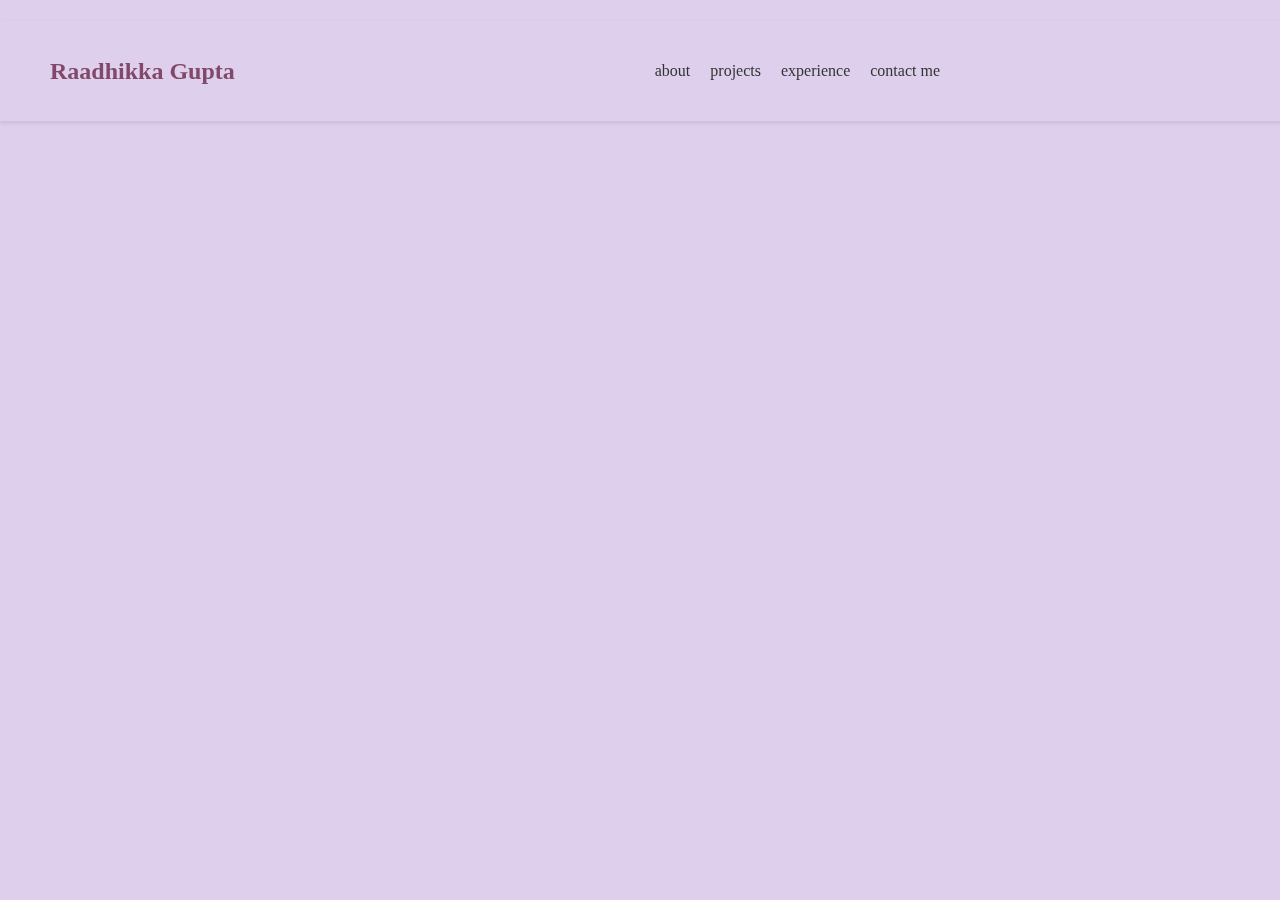
==== index.html @ 50f20a7a "modified:   index.html 	modified:   style.css" ====
<!DOCTYPE html>
<html lang="en">
    <head>
        <meta charset="UTF-8">
        <meta name="viewport" content="width=device-width, initial-scale=1.0">

        <title>Raadhikka Gupta | Aspiring Software Developer</title>
        
        <link rel="stylesheet" href="style.css">
    </head>
    <body>
        <!-- Navbar -->
        <nav>
            <h1>Raadhikka Gupta</h1>
            <ul class="navigation">
                <li><a href="#about" class="nav-link">about</a></li>
                <li><a href="#skills" class="nav-link">projects</a></li>
                <li><a href="#projects" class="nav-link">experience</a></li>
                <li><a href="#contact" class="nav-link">contact me</a></li>
            </ul>
            <button class="burger-menu" id="burger-menu">
                <ion-icon class="bars" name="menu-outline"></ion-icon>
            </button>
        </nav>

        <div class="container">
            <h1>Welcome to My Website</h1>
            <p>This is a paragraph.</p>
        </div>
    </body>
</html>
---- style.css ----
/* Reset default margin and padding */
body, nav, ul {
    margin: 0;
    padding: 0;
    background-color: #ded0ec;
}

/* Navbar styles */
nav {
    display: flex;
    justify-content: space-between;
    align-items: center;
    padding: 20px 50px; /* Adjust padding as needed */
    background-color: #ded0ec; /* Background color */
    box-shadow: 0 2px 4px rgba(0, 0, 0, 0.1); /* Optional shadow */
    position: fixed;
    width: 100%;
    z-index: 1000; /* Ensure it's above other content */
}

nav h1 {
    font-size: 1.5rem; /* Adjust font size */
    font-weight: bold;
    color: #82486a; /* Text color */
    margin-right: 50px;
}

.navigation {
    list-style-type: none;
    display: flex;
    gap: 20px; /* Adjust spacing between items */
}

.navigation li {
    margin: 0;
}

.navigation li a {
    text-decoration: none;
    color: #333; /* Link text color */
    font-weight: 500;
    transition: color 0.3s ease; /* Smooth color transition */
}

.navigation li a:hover {
    color: #f67be6; /* Hover color */
}

.burger-menu {
    background-color: transparent;
    border: none;
    cursor: pointer;
    padding: 10px;
}
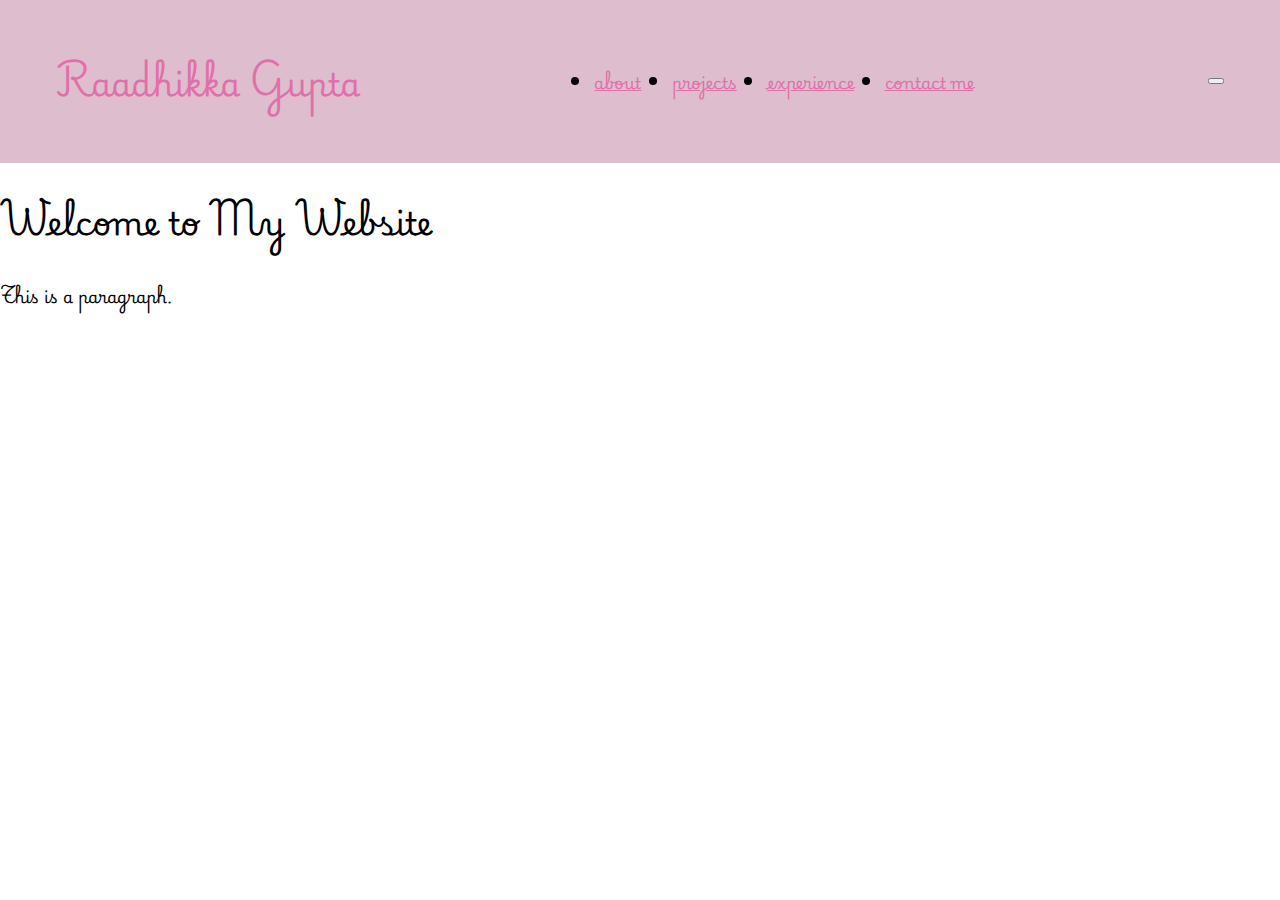
==== commit e2a79406: "modified:   index.html 	modified:   style.css" ====
--- a/index.html
+++ b/index.html
@@ -5,8 +5,11 @@
         <meta name="viewport" content="width=device-width, initial-scale=1.0">
 
         <title>Raadhikka Gupta | Aspiring Software Developer</title>
-        
+
         <link rel="stylesheet" href="style.css">
+        <link rel="preconnect" href="https://fonts.googleapis.com">
+        <link rel="preconnect" href="https://fonts.gstatic.com" crossorigin>
+        <link href="https://fonts.googleapis.com/css2?family=Playwrite+CL:wght@100..400&display=swap" rel="stylesheet"> 
     </head>
     <body>
         <!-- Navbar -->
--- a/style.css
+++ b/style.css
@@ -1,54 +1,40 @@
-/* Reset default margin and padding */
 body, nav, ul {
-    margin: 0;
-    padding: 0;
-    background-color: #ded0ec;
+    margin: 0px;
+    padding: 0px;
+    font-family: "Playwrite CL", cursive;
 }
 
-/* Navbar styles */
 nav {
+    position: sticky;
+    top: 0;
+    left: 0;
+    z-index: 1;
     display: flex;
+    align-items: center;
     justify-content: space-between;
-    align-items: center;
-    padding: 20px 50px; /* Adjust padding as needed */
-    background-color: #ded0ec; /* Background color */
-    box-shadow: 0 2px 4px rgba(0, 0, 0, 0.1); /* Optional shadow */
-    position: fixed;
-    width: 100%;
-    z-index: 1000; /* Ensure it's above other content */
+    padding: 1.5rem 3.5rem;
+    background-color: #debdce;
 }
 
 nav h1 {
-    font-size: 1.5rem; /* Adjust font size */
+    color: #e070aa;
+  }
+  
+nav a {
+    color: #e070aa;
+    /**transition: hover;**/
+  }
+
+nav a:hover {
+    color: #a3527c;
+    border-bottom: 2px solid #a3527c;
+  }
+  
+nav ul {
+    display: flex;
+    gap: 1.9rem;
+  }
+  
+nav ul li {
     font-weight: bold;
-    color: #82486a; /* Text color */
-    margin-right: 50px;
-}
-
-.navigation {
-    list-style-type: none;
-    display: flex;
-    gap: 20px; /* Adjust spacing between items */
-}
-
-.navigation li {
-    margin: 0;
-}
-
-.navigation li a {
-    text-decoration: none;
-    color: #333; /* Link text color */
-    font-weight: 500;
-    transition: color 0.3s ease; /* Smooth color transition */
-}
-
-.navigation li a:hover {
-    color: #f67be6; /* Hover color */
-}
-
-.burger-menu {
-    background-color: transparent;
-    border: none;
-    cursor: pointer;
-    padding: 10px;
-}
+  }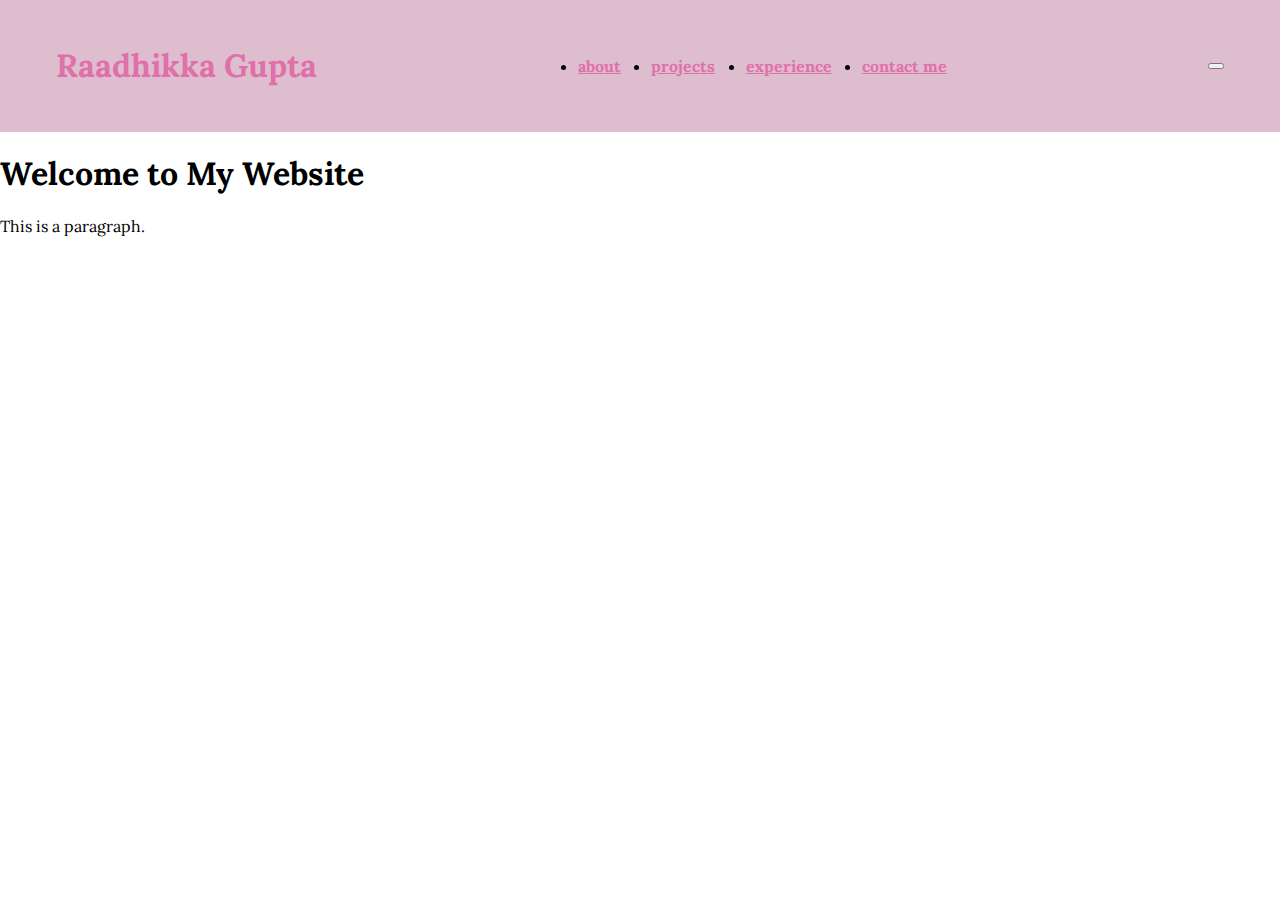
==== commit 2356ec8b: "modified:   index.html 	modified:   style.css" ====
--- a/index.html
+++ b/index.html
@@ -9,7 +9,7 @@
         <link rel="stylesheet" href="style.css">
         <link rel="preconnect" href="https://fonts.googleapis.com">
         <link rel="preconnect" href="https://fonts.gstatic.com" crossorigin>
-        <link href="https://fonts.googleapis.com/css2?family=Playwrite+CL:wght@100..400&display=swap" rel="stylesheet"> 
+        <link href="https://fonts.googleapis.com/css2?family=Lora:ital,wght@0,400..700;1,400..700&display=swap" rel="stylesheet">     
     </head>
     <body>
         <!-- Navbar -->
--- a/style.css
+++ b/style.css
@@ -1,7 +1,7 @@
 body, nav, ul {
     margin: 0px;
     padding: 0px;
-    font-family: "Playwrite CL", cursive;
+    font-family: "Lora", serif;
 }
 
 nav {
@@ -27,7 +27,6 @@
 
 nav a:hover {
     color: #a3527c;
-    border-bottom: 2px solid #a3527c;
   }
   
 nav ul {
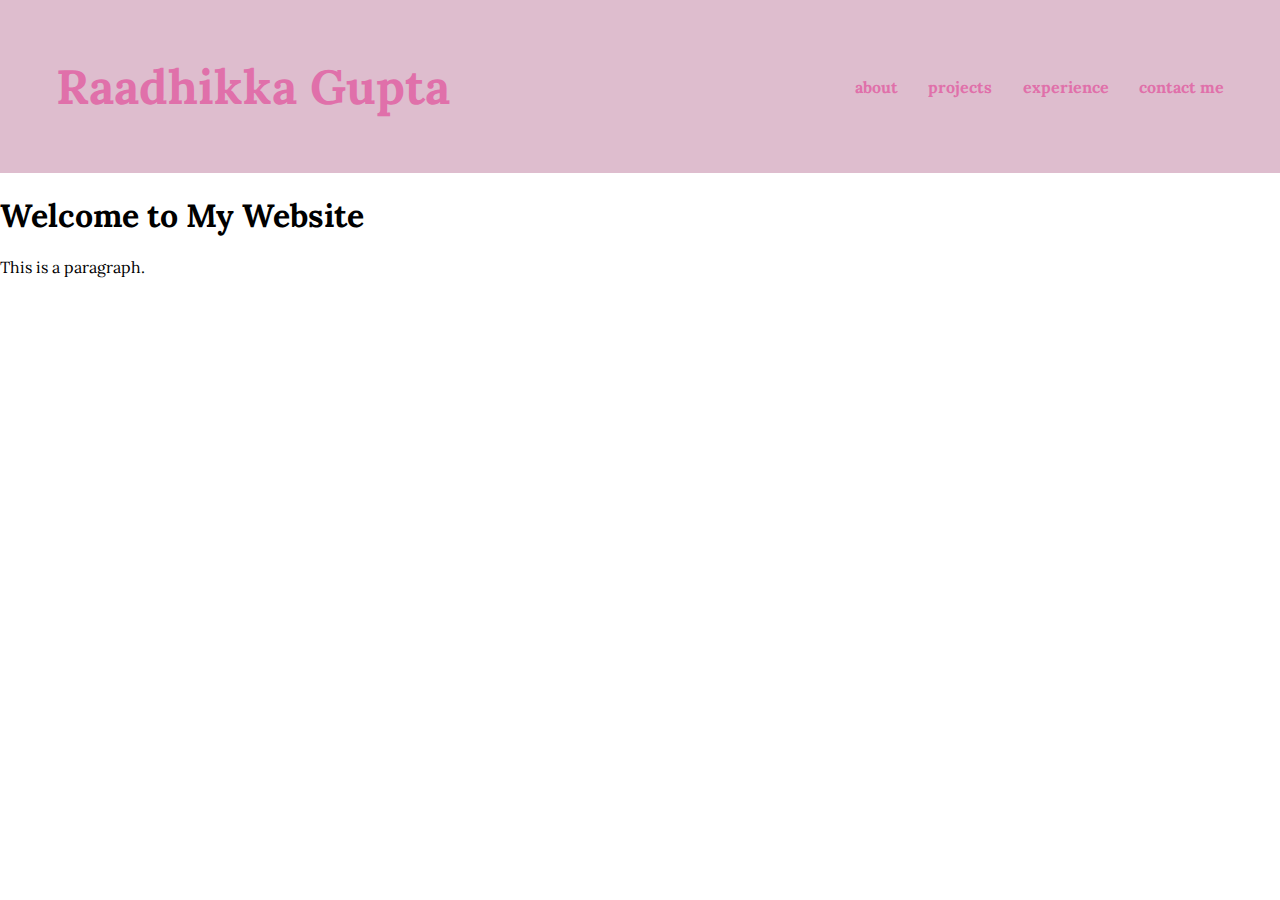
==== commit 84f4dcab: "modified:   index.html 	modified:   style.css" ====
--- a/index.html
+++ b/index.html
@@ -9,7 +9,8 @@
         <link rel="stylesheet" href="style.css">
         <link rel="preconnect" href="https://fonts.googleapis.com">
         <link rel="preconnect" href="https://fonts.gstatic.com" crossorigin>
-        <link href="https://fonts.googleapis.com/css2?family=Lora:ital,wght@0,400..700;1,400..700&display=swap" rel="stylesheet">     
+        <link href="https://fonts.googleapis.com/css2?family=Lora:ital,wght@0,400..700;1,400..700&display=swap" rel="stylesheet">  
+        <link rel="stylesheet" href="https://cdnjs.cloudflare.com/ajax/libs/animate.css/4.1.1/animate.min.css" />   
     </head>
     <body>
         <!-- Navbar -->
--- a/style.css
+++ b/style.css
@@ -18,22 +18,35 @@
 
 nav h1 {
     color: #e070aa;
+    font-size: 3rem;
   }
   
 nav a {
     color: #e070aa;
+    text-decoration: none;
     /**transition: hover;**/
   }
 
 nav a:hover {
     color: #a3527c;
+    text-decoration: none;
   }
   
 nav ul {
     display: flex;
     gap: 1.9rem;
+    list-style: none;
   }
   
 nav ul li {
     font-weight: bold;
+  }
+
+.burger-menu {
+    color: #e070aa;
+    font-size: 2rem;
+    border: 0;
+    background-color: transparent;
+    cursor: pointer;
+    display: none;
   }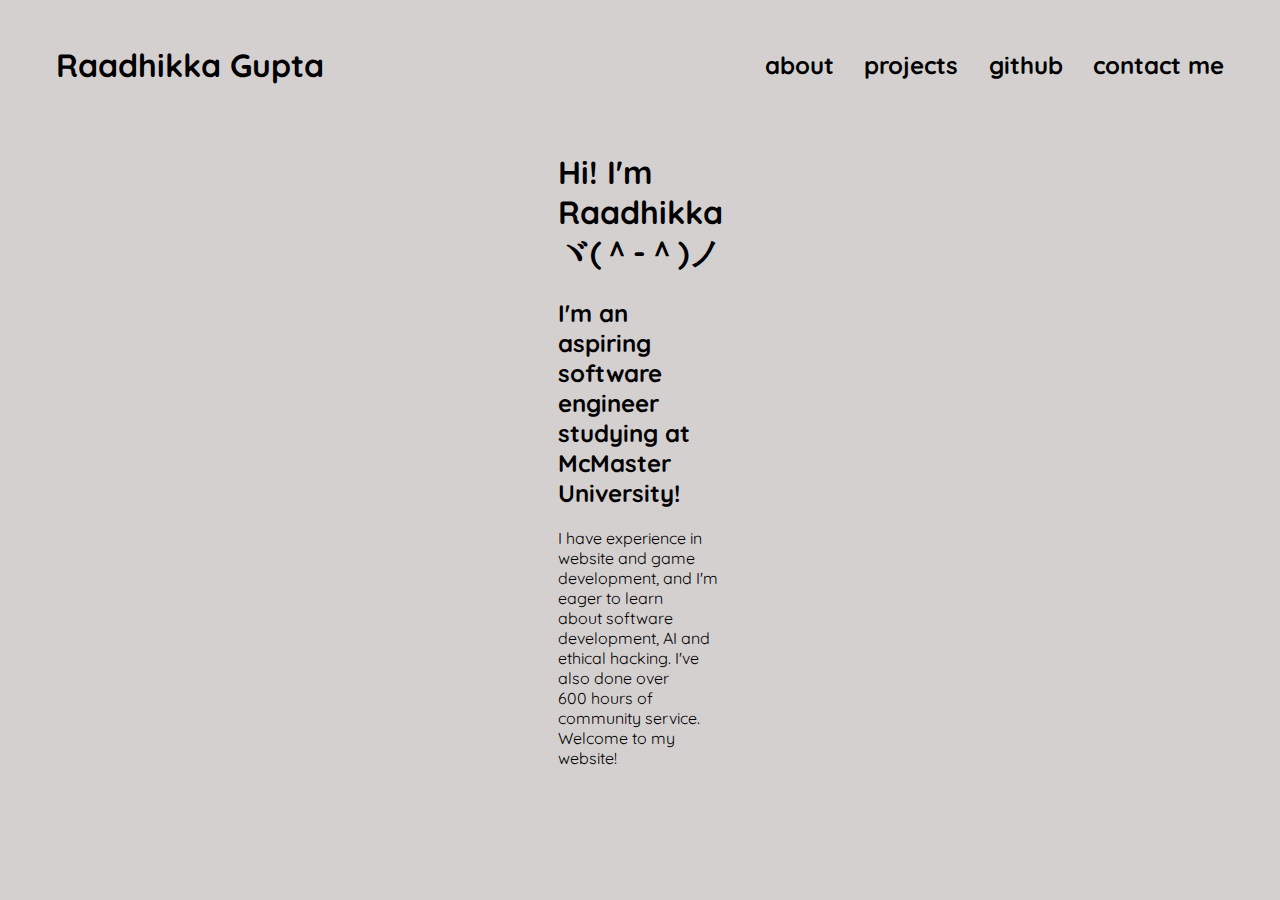
==== commit 737a6bad: "modified:   index.html 	modified:   style.css" ====
--- a/index.html
+++ b/index.html
@@ -9,7 +9,7 @@
         <link rel="stylesheet" href="style.css">
         <link rel="preconnect" href="https://fonts.googleapis.com">
         <link rel="preconnect" href="https://fonts.gstatic.com" crossorigin>
-        <link href="https://fonts.googleapis.com/css2?family=Lora:ital,wght@0,400..700;1,400..700&display=swap" rel="stylesheet">  
+        <link href="https://fonts.googleapis.com/css2?family=Lora:ital,wght@0,400..700;1,400..700&family=Quicksand:wght@300..700&display=swap" rel="stylesheet">
         <link rel="stylesheet" href="https://cdnjs.cloudflare.com/ajax/libs/animate.css/4.1.1/animate.min.css" />   
     </head>
     <body>
@@ -19,7 +19,7 @@
             <ul class="navigation">
                 <li><a href="#about" class="nav-link">about</a></li>
                 <li><a href="#skills" class="nav-link">projects</a></li>
-                <li><a href="#projects" class="nav-link">experience</a></li>
+                <li><a href="#projects" class="nav-link">github</a></li>
                 <li><a href="#contact" class="nav-link">contact me</a></li>
             </ul>
             <button class="burger-menu" id="burger-menu">
@@ -27,9 +27,16 @@
             </button>
         </nav>
 
-        <div class="container">
-            <h1>Welcome to My Website</h1>
-            <p>This is a paragraph.</p>
-        </div>
+        <section class="hero" id="about">
+            <div class="bio">
+                <h1 class="bio-title">Hi! I'm Raadhikka ヾ(＾-＾)ノ</h1>
+                <h2 class="bio-title2">I'm an aspiring software engineer studying at McMaster University! </h2>
+                <p class="bio-text">I have experience in website and game development, and I'm eager to learn <br>
+                                    about software development, AI and ethical hacking. I've also done over <br>
+                                    600 hours of community service. Welcome to my website!</p>
+            </div>
+        </section>
+
+        <script src="assets/js/script.js"></script>
     </body>
 </html>--- a/style.css
+++ b/style.css
@@ -1,7 +1,11 @@
+body {
+    background-color: #d5d0d0;
+}
+
 body, nav, ul {
     margin: 0px;
     padding: 0px;
-    font-family: "Lora", serif;
+    font-family: "Quicksand", sans-serif;
 }
 
 nav {
@@ -13,23 +17,33 @@
     align-items: center;
     justify-content: space-between;
     padding: 1.5rem 3.5rem;
-    background-color: #debdce;
+    background-color: #d5d0d0;
+    transition: background-color 0.3s ease, padding 0.3s ease;
+}
+
+nav.scrolled {
+    background-color: #8c5767; /* Background color after scroll */
+    padding: 1rem 2rem; /* Adjust padding after scroll */
 }
 
 nav h1 {
-    color: #e070aa;
-    font-size: 3rem;
+    color: #000000;
+    font-size: 2rem;
   }
   
 nav a {
-    color: #e070aa;
+    color: #000000;
     text-decoration: none;
-    /**transition: hover;**/
+    font-size: 1.5rem;
+    font-family: "Quicksand", sans-serif;
+    transition: color 0.3s ease; 
   }
 
 nav a:hover {
-    color: #a3527c;
+    color: #8c5767;
     text-decoration: none;
+    font-size: 1rem;
+    font-family: "Quicksand", sans-serif;
   }
   
 nav ul {
@@ -43,10 +57,19 @@
   }
 
 .burger-menu {
-    color: #e070aa;
+    color: #8c5767;
     font-size: 2rem;
     border: 0;
     background-color: transparent;
     cursor: pointer;
     display: none;
-  }+  }
+
+.hero {
+    display: flex;
+    align-items: center;
+    justify-content: center;
+    gap: 2.5rem;
+    max-width: 10rem;
+    margin: auto;
+}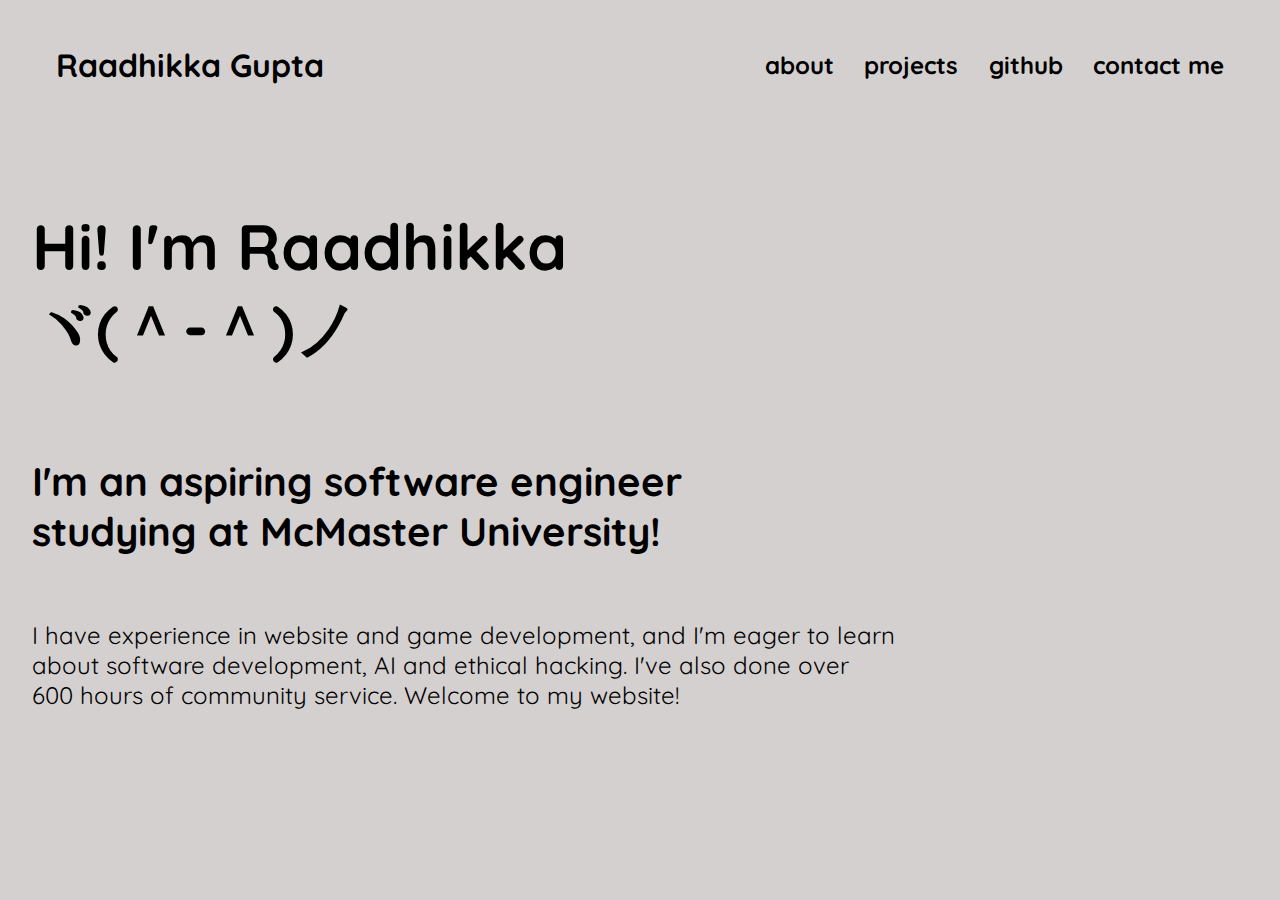
==== commit 3b136031: "modified:   index.html 	modified:   style.css" ====
--- a/index.html
+++ b/index.html
@@ -29,11 +29,11 @@
 
         <section class="hero" id="about">
             <div class="bio">
-                <h1 class="bio-title">Hi! I'm Raadhikka ヾ(＾-＾)ノ</h1>
-                <h2 class="bio-title2">I'm an aspiring software engineer studying at McMaster University! </h2>
-                <p class="bio-text">I have experience in website and game development, and I'm eager to learn <br>
-                                    about software development, AI and ethical hacking. I've also done over <br>
-                                    600 hours of community service. Welcome to my website!</p>
+                <h1>Hi! I'm Raadhikka <br>ヾ(＾-＾)ノ</h1>
+                <h3>I'm an aspiring software engineer <br>studying at McMaster University! </h3>
+                <p>I have experience in website and game development, and I'm eager to learn <br>
+                   about software development, AI and ethical hacking. I've also done over <br>
+                   600 hours of community service. Welcome to my website!</p>
             </div>
         </section>
 
--- a/style.css
+++ b/style.css
@@ -41,9 +41,6 @@
 
 nav a:hover {
     color: #8c5767;
-    text-decoration: none;
-    font-size: 1rem;
-    font-family: "Quicksand", sans-serif;
   }
   
 nav ul {
@@ -58,7 +55,7 @@
 
 .burger-menu {
     color: #8c5767;
-    font-size: 2rem;
+    font-size: 1.5rem;
     border: 0;
     background-color: transparent;
     cursor: pointer;
@@ -66,10 +63,29 @@
   }
 
 .hero {
+    height: 2rem;
     display: flex;
-    align-items: center;
-    justify-content: center;
-    gap: 2.5rem;
-    max-width: 10rem;
-    margin: auto;
+    flex-direction: column;
+    align-items: flex-start;
+    padding: 2rem;
+}
+
+.bio {
+    display: flex;
+    flex-direction: column;
+    align-items: flex-start; /* Center the text elements */
+    max-width: 80rem; /* Adjust the max-width as needed */
+    text-align: left; /* Center align the text */
+}
+
+.bio h1 {
+    font-size: 4rem;
+}
+
+.bio h3 {
+    font-size: 2.5rem;
+}
+
+.bio p {
+    font-size: 1.5rem;
 }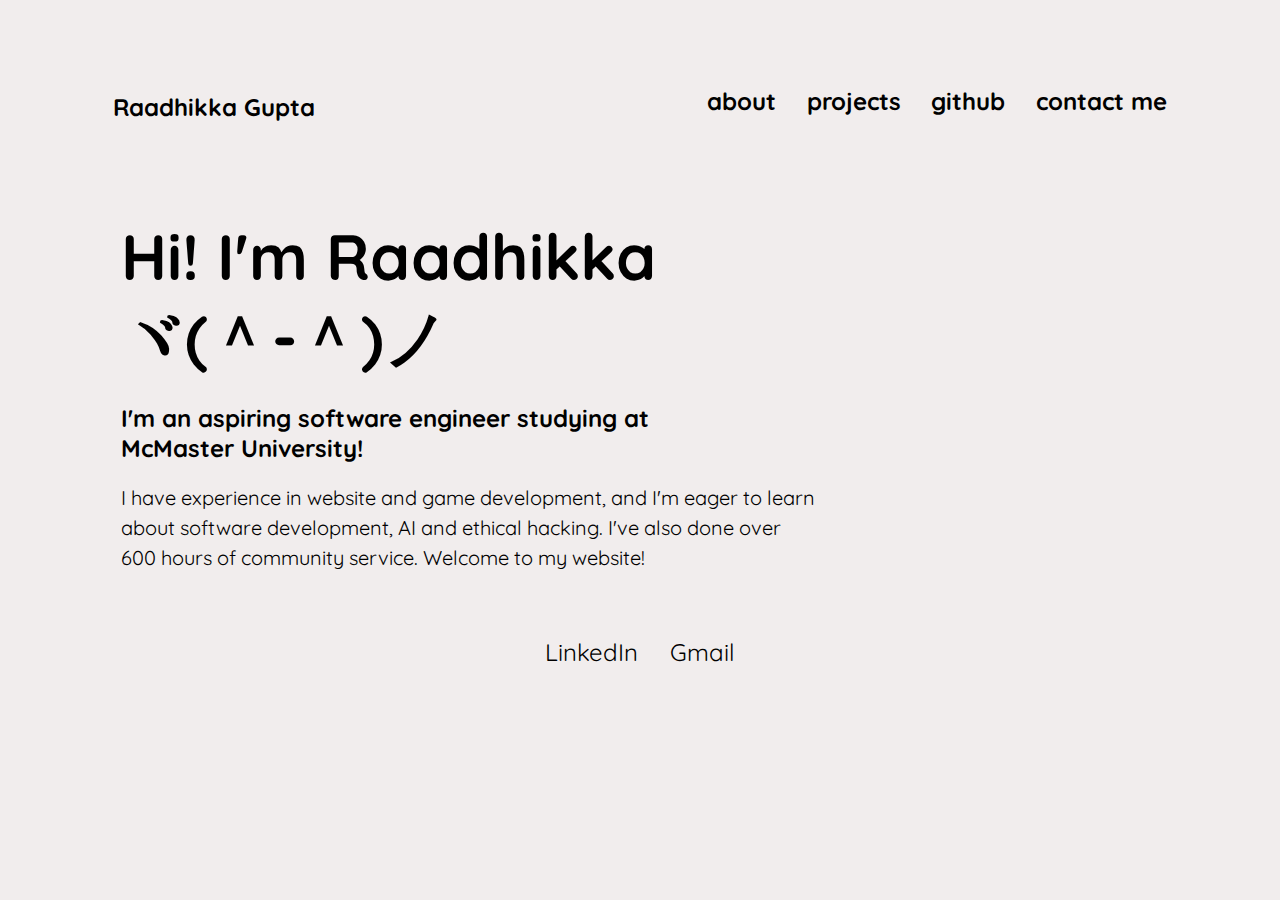
==== commit 02c11857: "modified:   about.html 	modified:   index.html 	new file:   projects.html" ====
--- a/index.html
+++ b/index.html
@@ -15,11 +15,11 @@
     <body>
         <!-- Navbar -->
         <nav>
-            <h1>Raadhikka Gupta</h1>
+            <h1><a href="https://radhika16th.github.io/">Raadhikka Gupta</a></h1>
             <ul class="navigation">
-                <li><a href="#about" class="nav-link">about</a></li>
-                <li><a href="#skills" class="nav-link">projects</a></li>
-                <li><a href="#projects" class="nav-link">github</a></li>
+                <li><a href="about.html" class="nav-link">about</a></li>
+                <li><a href="projects.html" class="nav-link">projects</a></li>
+                <li><a href="https://github.com/radhika16th" class="nav-link">github</a></li>
                 <li><a href="#contact" class="nav-link">contact me</a></li>
             </ul>
             <button class="burger-menu" id="burger-menu">
@@ -30,13 +30,19 @@
         <section class="hero" id="about">
             <div class="bio">
                 <h1>Hi! I'm Raadhikka <br>ヾ(＾-＾)ノ</h1>
-                <h3>I'm an aspiring software engineer <br>studying at McMaster University! </h3>
+                <h2>I'm an aspiring software engineer studying at<br> McMaster University! </h2>
                 <p>I have experience in website and game development, and I'm eager to learn <br>
                    about software development, AI and ethical hacking. I've also done over <br>
                    600 hours of community service. Welcome to my website!</p>
             </div>
         </section>
 
+        <footer>
+            <ul>
+                <li><a href="https://www.linkedin.com/in/raadhikka-gupta-248515200" target="_blank">LinkedIn</a></li>
+                <li><a href="mailto:radhika16th@gmail.com" target="_blank">Gmail</a></li>
+            </ul>
+        </footer>
         <script src="assets/js/script.js"></script>
     </body>
 </html>--- a/style.css
+++ b/style.css
@@ -1,11 +1,8 @@
 body {
-    background-color: #d5d0d0;
-}
-
-body, nav, ul {
-    margin: 0px;
+    margin: 2cm 3cm 3cm 3cm;
     padding: 0px;
     font-family: "Quicksand", sans-serif;
+    background-color: #f1eded;
 }
 
 nav {
@@ -16,19 +13,18 @@
     display: flex;
     align-items: center;
     justify-content: space-between;
-    padding: 1.5rem 3.5rem;
-    background-color: #d5d0d0;
+    background-color: #f1eded;
     transition: background-color 0.3s ease, padding 0.3s ease;
 }
 
 nav.scrolled {
-    background-color: #8c5767; /* Background color after scroll */
-    padding: 1rem 2rem; /* Adjust padding after scroll */
+    background-color: #8c5767;
 }
 
 nav h1 {
     color: #000000;
-    font-size: 2rem;
+    font-size: 2.5rem;
+    margin: 0;
   }
   
 nav a {
@@ -47,6 +43,7 @@
     display: flex;
     gap: 1.9rem;
     list-style: none;
+    margin: 0;
   }
   
 nav ul li {
@@ -63,29 +60,62 @@
   }
 
 .hero {
-    height: 2rem;
     display: flex;
     flex-direction: column;
     align-items: flex-start;
-    padding: 2rem;
+    padding: 3rem 0.5rem;
+    max-width: 1200px;
+    margin: 0 auto;
 }
 
 .bio {
-    display: flex;
-    flex-direction: column;
-    align-items: flex-start; /* Center the text elements */
-    max-width: 80rem; /* Adjust the max-width as needed */
-    text-align: left; /* Center align the text */
+    max-width: 800px;
+    text-align: left;
 }
 
 .bio h1 {
     font-size: 4rem;
+    margin-bottom: 1rem;
 }
 
-.bio h3 {
-    font-size: 2.5rem;
+.bio h2 {
+    font-size: 1.5rem;
+    margin-bottom: 1rem;
 }
 
 .bio p {
+    font-size: 1.25rem;
+    margin-bottom: 1rem;
+    line-height: 1.5;
+}
+
+.footer {
+    background-color: #f1eded;
+    padding: 4rem 3.5rem;
+    text-align: center;
+    margin-top: 5rem;
+    border-top: 1px solid #000000;
+}
+
+footer ul {
+    list-style: none;
+    padding: 0;
+    margin: 0;
+    display: flex;
+    justify-content: center;
+    gap: 2rem;
+}
+
+footer ul li {
     font-size: 1.5rem;
+}
+
+footer ul li a {
+    text-decoration: none;
+    color: #000000;
+    transition: color 0.3s ease;
+}
+
+footer ul li a:hover {
+    color: #8c5767;
 }